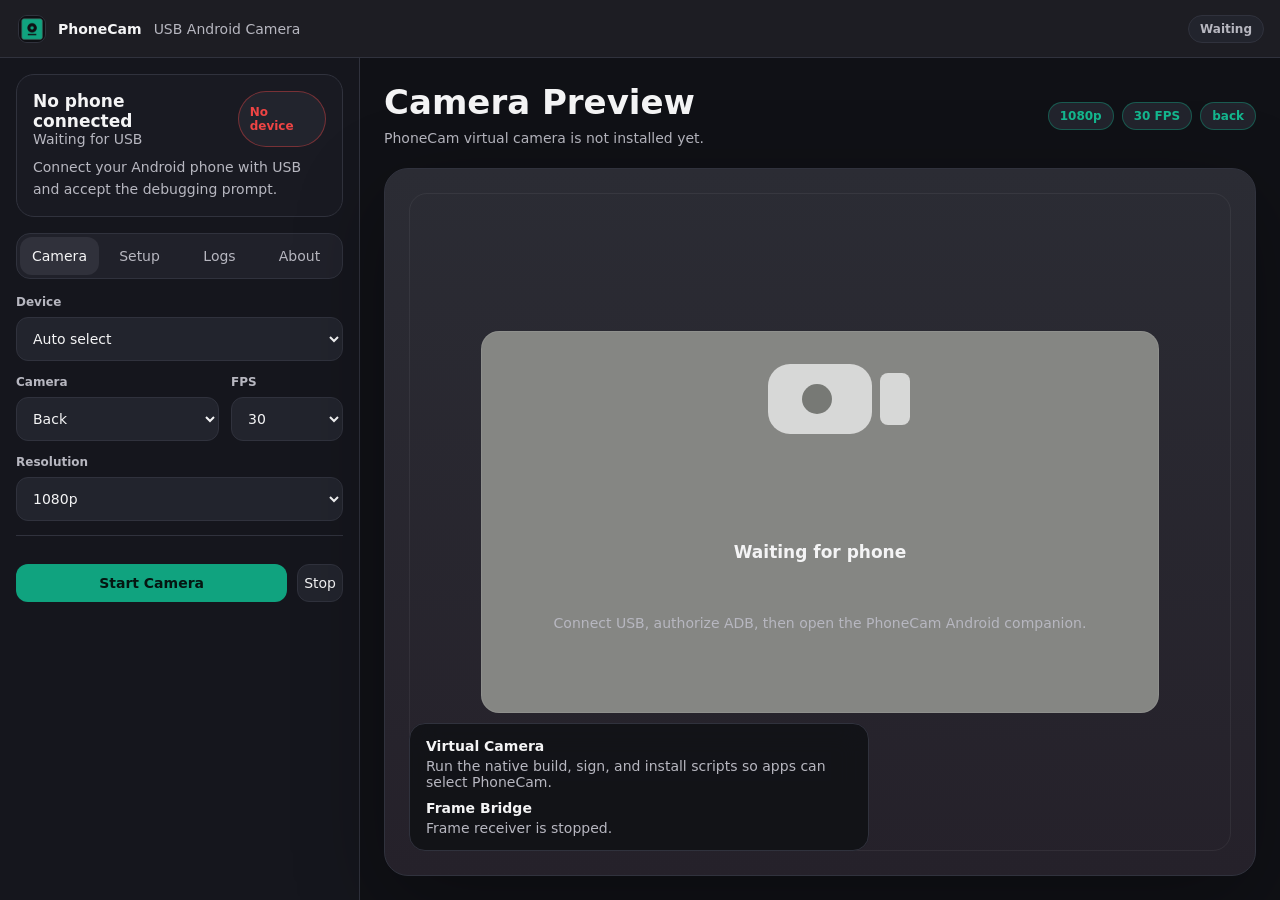
==== phonecam/ui/index.html @ 83233ba9 "Implement native PhoneCam frame bridge pipeline" ====
<!doctype html>
<html lang="en">
  <head>
    <meta charset="utf-8" />
    <meta name="viewport" content="width=device-width, initial-scale=1" />
    <title>PhoneCam</title>
    <link rel="stylesheet" href="./css/base.css" />
    <link rel="stylesheet" href="./css/layout.css" />
    <link rel="stylesheet" href="./css/components.css" />
    <link rel="stylesheet" href="./css/preview.css" />
    <link rel="stylesheet" href="./css/utilities.css" />
  </head>
  <body>
    <div class="studio-shell">
      <header class="titlebar">
        <div class="app-brand">
          <img src="../assets/logo.png" alt="" />
          <strong>PhoneCam</strong>
          <span>USB Android Camera</span>
        </div>
        <div class="toolbar">
          <span id="status-pill" class="status-pill waiting">Waiting</span>
        </div>
      </header>

      <aside class="inspector">
        <div class="source-card" id="source-card"></div>

        <nav class="mode-tabs" aria-label="PhoneCam sections">
          <button class="mode-tab active" type="button" data-panel="camera">Camera</button>
          <button class="mode-tab" type="button" data-panel="setup">Setup</button>
          <button class="mode-tab" type="button" data-panel="logs">Logs</button>
          <button class="mode-tab" type="button" data-panel="about">About</button>
        </nav>

        <section class="side-panel active" data-panel-view="camera">
          <label class="field">
            <span>Device</span>
            <select id="device-select"></select>
          </label>
          <div class="control-grid">
            <label class="field">
              <span>Camera</span>
              <select id="camera-facing">
                <option value="back">Back</option>
                <option value="front">Front</option>
              </select>
            </label>
            <label class="field">
              <span>FPS</span>
              <select id="fps">
                <option>24</option>
                <option>30</option>
                <option>60</option>
              </select>
            </label>
          </div>
          <label class="field">
            <span>Resolution</span>
            <select id="resolution">
              <option value="1280x720">720p</option>
              <option value="1920x1080">1080p</option>
              <option value="2560x1440">2K</option>
              <option value="3840x2160">4K</option>
            </select>
          </label>
          <div class="divider"></div>
          <div class="action-row">
            <button id="start-camera" class="button primary" type="button">Start Camera</button>
            <button id="stop-camera" class="button" type="button">Stop</button>
          </div>
        </section>

        <section class="side-panel" data-panel-view="setup">
          <h2>Connect phone</h2>
          <ol class="setup-list">
            <li>Install the native PhoneCam camera package.</li>
            <li>Enable USB Debugging and connect the phone.</li>
            <li>Accept the Android debugging prompt.</li>
            <li>Open the PhoneCam Android companion.</li>
            <li>Select PhoneCam in the target app camera dropdown.</li>
          </ol>
          <div id="setup-message" class="notice"></div>
        </section>

        <section class="side-panel" data-panel-view="logs">
          <div id="log-panel" class="log-panel" aria-live="polite"></div>
        </section>

        <section class="side-panel" data-panel-view="about">
          <h2>PhoneCam</h2>
          <p>PhoneCam bridges Android camera frames into a registered Windows camera device.</p>
          <p class="muted">Close the PhoneCam control window to keep it running in the system tray. Quit from the tray menu when finished.</p>
        </section>
      </aside>

      <main class="preview-stage" id="preview-stage">
        <div class="stage-header">
          <div>
            <h1>Camera Preview</h1>
            <p id="stage-subtitle">Waiting for an Android phone.</p>
          </div>
          <div class="stage-metrics" id="stage-metrics"></div>
        </div>

        <section class="viewer" id="preview-card" aria-label="PhoneCam preview status"></section>
      </main>
    </div>

    <script src="./js/state.js" defer></script>
    <script src="./js/api.js" defer></script>
    <script src="./js/render.js" defer></script>
    <script src="./js/controls.js" defer></script>
    <script src="./js/app.js" defer></script>
  </body>
</html>
---- phonecam/ui/css/base.css ----
:root {
  --bg: #0f1014;
  --panel: #15161d;
  --surface: #191a22;
  --elevated: #22242d;
  --border: #30323d;
  --text: #f4f4f5;
  --text-soft: #b7b7c0;
  --muted: #767681;
  --accent: #10a37f;
  --accent-hover: #14b88f;
  --warning: #f59e0b;
  --error: #ef4444;
  --success: #22c55e;
  --radius-lg: 24px;
  --radius-md: 16px;
  --shadow: 0 26px 90px rgba(0, 0, 0, 0.3);
  color-scheme: dark;
}

* {
  box-sizing: border-box;
}

html,
body {
  margin: 0;
  width: 100%;
  height: 100%;
  overflow: hidden;
  background: var(--bg);
  color: var(--text);
  font-family: Inter, ui-sans-serif, system-ui, -apple-system, BlinkMacSystemFont, "Segoe UI", sans-serif;
  font-size: 14px;
}

button,
select {
  font: inherit;
}

button {
  color: inherit;
}

h1,
h2,
h3,
p {
  margin: 0;
}

h1 {
  font-size: 34px;
  font-weight: 720;
}

h2 {
  font-size: 17px;
  font-weight: 680;
}

h3 {
  color: var(--muted);
  font-size: 12px;
  font-weight: 680;
  text-transform: uppercase;
}

p {
  color: var(--text-soft);
  line-height: 1.55;
}

strong {
  font-weight: 680;
}
---- phonecam/ui/css/layout.css ----
.studio-shell {
  display: grid;
  grid-template-columns: 360px minmax(0, 1fr);
  grid-template-rows: 58px minmax(0, 1fr);
  width: 100vw;
  height: 100vh;
  min-width: 960px;
  background: var(--bg);
}

.titlebar {
  grid-column: 1 / -1;
  display: flex;
  align-items: center;
  justify-content: space-between;
  padding: 0 16px 0 18px;
  border-bottom: 1px solid var(--border);
  background: #1d1d23;
}

.app-brand,
.toolbar,
.stage-header,
.stage-metrics {
  display: flex;
  align-items: center;
}

.app-brand {
  gap: 12px;
}

.app-brand img {
  width: 28px;
  height: 28px;
  border-radius: 9px;
  border: 1px solid var(--border);
}

.app-brand span {
  color: var(--text-soft);
}

.toolbar {
  gap: 8px;
}

.inspector {
  display: flex;
  flex-direction: column;
  min-height: 0;
  border-right: 1px solid var(--border);
  background: var(--panel);
}

.source-card {
  margin: 16px;
}

.mode-tabs {
  display: grid;
  grid-template-columns: repeat(4, 1fr);
  gap: 1px;
  margin: 0 16px 16px;
  padding: 3px;
  border: 1px solid var(--border);
  border-radius: 14px;
  background: #20212a;
}

.side-panel {
  display: none;
  flex: 1;
  min-height: 0;
  overflow: auto;
  padding: 0 16px 18px;
}

.side-panel.active {
  display: grid;
  align-content: start;
  gap: 14px;
}

.control-grid {
  display: grid;
  grid-template-columns: 1fr 112px;
  gap: 12px;
}

.preview-stage {
  display: grid;
  grid-template-rows: auto minmax(0, 1fr);
  gap: 18px;
  min-width: 0;
  min-height: 0;
  padding: 24px;
  background: #101116;
}

.stage-header {
  justify-content: space-between;
  gap: 20px;
}

.stage-header p {
  margin-top: 6px;
}

.stage-metrics {
  justify-content: flex-end;
  gap: 8px;
  flex-wrap: wrap;
}

@media (max-width: 1050px) {
  .studio-shell {
    grid-template-columns: 322px minmax(0, 1fr);
  }

  h1 {
    font-size: 28px;
  }
}
---- phonecam/ui/css/components.css ----
.tool-button,
.mode-tab,
.button {
  min-height: 38px;
  border: 1px solid var(--border);
  border-radius: 12px;
  background: var(--elevated);
  cursor: pointer;
  transition: background 160ms ease, border-color 160ms ease, transform 160ms ease;
}

.tool-button {
  padding: 0 14px;
}

.tool-button:hover,
.button:hover {
  border-color: rgba(244, 244, 245, 0.22);
  transform: translateY(-1px);
}

.tool-button.primary,
.button.primary {
  border-color: rgba(16, 163, 127, 0.55);
  background: var(--accent);
  color: #051611;
  font-weight: 760;
}

.tool-button.primary:hover,
.button.primary:hover {
  background: var(--accent-hover);
}

.action-row {
  display: grid;
  grid-template-columns: 1fr auto;
  gap: 10px;
  margin-top: 14px;
}

.mode-tab {
  border-color: transparent;
  background: transparent;
  color: var(--text-soft);
}

.mode-tab:hover,
.mode-tab.active {
  background: #30313b;
  color: var(--text);
}

.status-pill,
.badge {
  display: inline-flex;
  align-items: center;
  width: fit-content;
  min-height: 28px;
  padding: 5px 11px;
  border: 1px solid var(--border);
  border-radius: 999px;
  background: var(--elevated);
  color: var(--text-soft);
  font-size: 12px;
  font-weight: 720;
}

.status-pill.running,
.badge.success {
  border-color: rgba(34, 197, 94, 0.42);
  color: var(--success);
}

.status-pill.connected,
.badge.accent {
  border-color: rgba(16, 163, 127, 0.44);
  color: var(--accent-hover);
}

.status-pill.error,
.badge.error {
  border-color: rgba(239, 68, 68, 0.42);
  color: var(--error);
}

.badge.warning {
  border-color: rgba(245, 158, 11, 0.42);
  color: var(--warning);
}

.source-summary,
.notice {
  display: grid;
  gap: 10px;
  padding: 16px;
  border: 1px solid var(--border);
  border-radius: 18px;
  background: var(--surface);
}

.source-top {
  display: flex;
  justify-content: space-between;
  gap: 14px;
}

.source-id {
  overflow: hidden;
  color: var(--text-soft);
  text-overflow: ellipsis;
  white-space: nowrap;
}

.field {
  display: grid;
  gap: 8px;
}

.field span {
  color: var(--text-soft);
  font-size: 12px;
  font-weight: 650;
}

select {
  width: 100%;
  min-height: 44px;
  padding: 0 12px;
  border: 1px solid var(--border);
  border-radius: 12px;
  background: var(--elevated);
  color: var(--text);
  outline: none;
}

.toggle-card {
  display: grid;
  grid-template-columns: auto 1fr;
  gap: 12px;
  align-items: center;
  padding: 13px;
  border: 1px solid var(--border);
  border-radius: 14px;
  background: var(--surface);
  cursor: pointer;
}

.toggle-card input {
  display: none;
}

.toggle {
  position: relative;
  width: 42px;
  height: 24px;
  border-radius: 999px;
  background: #30323d;
}

.toggle::after {
  position: absolute;
  top: 4px;
  left: 4px;
  width: 16px;
  height: 16px;
  border-radius: 50%;
  background: var(--text-soft);
  content: "";
  transition: left 160ms ease, background 160ms ease;
}

.toggle-card input:checked + .toggle {
  background: rgba(16, 163, 127, 0.42);
}

.toggle-card input:checked + .toggle::after {
  left: 22px;
  background: var(--accent-hover);
}

.toggle-card small {
  display: block;
  margin-top: 3px;
  color: var(--muted);
}

.divider {
  height: 1px;
  background: var(--border);
}

.setup-list {
  display: grid;
  gap: 10px;
  margin: 0;
  padding-left: 20px;
  color: var(--text-soft);
}

.log-panel {
  min-height: 0;
  height: calc(100vh - 198px);
  overflow: auto;
  padding: 12px;
  border: 1px solid var(--border);
  border-radius: 14px;
  background: #0b0c10;
  font-family: "Cascadia Mono", Consolas, monospace;
  font-size: 12px;
}

.log-line {
  display: grid;
  grid-template-columns: 58px 62px 1fr;
  gap: 8px;
  padding: 3px 0;
  color: var(--text-soft);
}
---- phonecam/ui/css/preview.css ----
.viewer {
  position: relative;
  display: grid;
  place-items: center;
  min-height: 0;
  overflow: hidden;
  border: 1px solid var(--border);
  border-radius: var(--radius-lg);
  background: linear-gradient(180deg, #2b2c34 0%, #25212a 100%);
  box-shadow: var(--shadow);
}

.viewer::before {
  position: absolute;
  inset: 24px;
  border: 1px solid rgba(244, 244, 245, 0.06);
  border-radius: 18px;
  content: "";
  pointer-events: none;
}

.viewer-card {
  display: grid;
  justify-items: center;
  gap: 18px;
  width: min(820px, 78%);
  aspect-ratio: 16 / 9;
  padding: 32px;
  border: 1px solid rgba(244, 244, 245, 0.08);
  border-radius: 18px;
  background: #858683;
}

.viewer-card.running {
  background: #15161c;
}

.live-preview {
  width: 100%;
  height: 100%;
  border-radius: 14px;
  object-fit: contain;
  background: #000;
}

.camera-glyph {
  position: relative;
  width: 104px;
  height: 70px;
  border-radius: 22px;
  background: rgba(244, 244, 245, 0.74);
}

.camera-glyph::before {
  position: absolute;
  left: 34px;
  top: 20px;
  width: 30px;
  height: 30px;
  border-radius: 50%;
  background: #777975;
  content: "";
}

.camera-glyph::after {
  position: absolute;
  right: -38px;
  top: 9px;
  width: 30px;
  height: 52px;
  border-radius: 8px;
  background: rgba(244, 244, 245, 0.74);
  content: "";
}

.viewer-text {
  display: grid;
  justify-items: center;
  gap: 6px;
  text-align: center;
}

.viewer-actions {
  display: flex;
  gap: 10px;
}

.stage-toast {
  position: absolute;
  left: 24px;
  bottom: 24px;
  max-width: 460px;
  padding: 14px 16px;
  border: 1px solid var(--border);
  border-radius: 16px;
  background: rgba(15, 16, 20, 0.82);
  color: var(--text-soft);
  backdrop-filter: blur(14px);
}

.stage-toast strong {
  display: block;
  margin-bottom: 4px;
  color: var(--text);
}

.stage-toast .toast-line {
  margin-top: 10px;
}

.inline-copy {
  float: right;
  margin-left: 12px;
  border: 1px solid rgba(16, 163, 127, 0.44);
  border-radius: 999px;
  background: rgba(16, 163, 127, 0.12);
  color: var(--accent-hover);
  cursor: pointer;
}
---- phonecam/ui/css/utilities.css ----
.hidden {
  display: none !important;
}

.muted {
  color: var(--muted);
}

.success {
  color: var(--success);
}

.warning {
  color: var(--warning);
}

.error {
  color: var(--error);
}
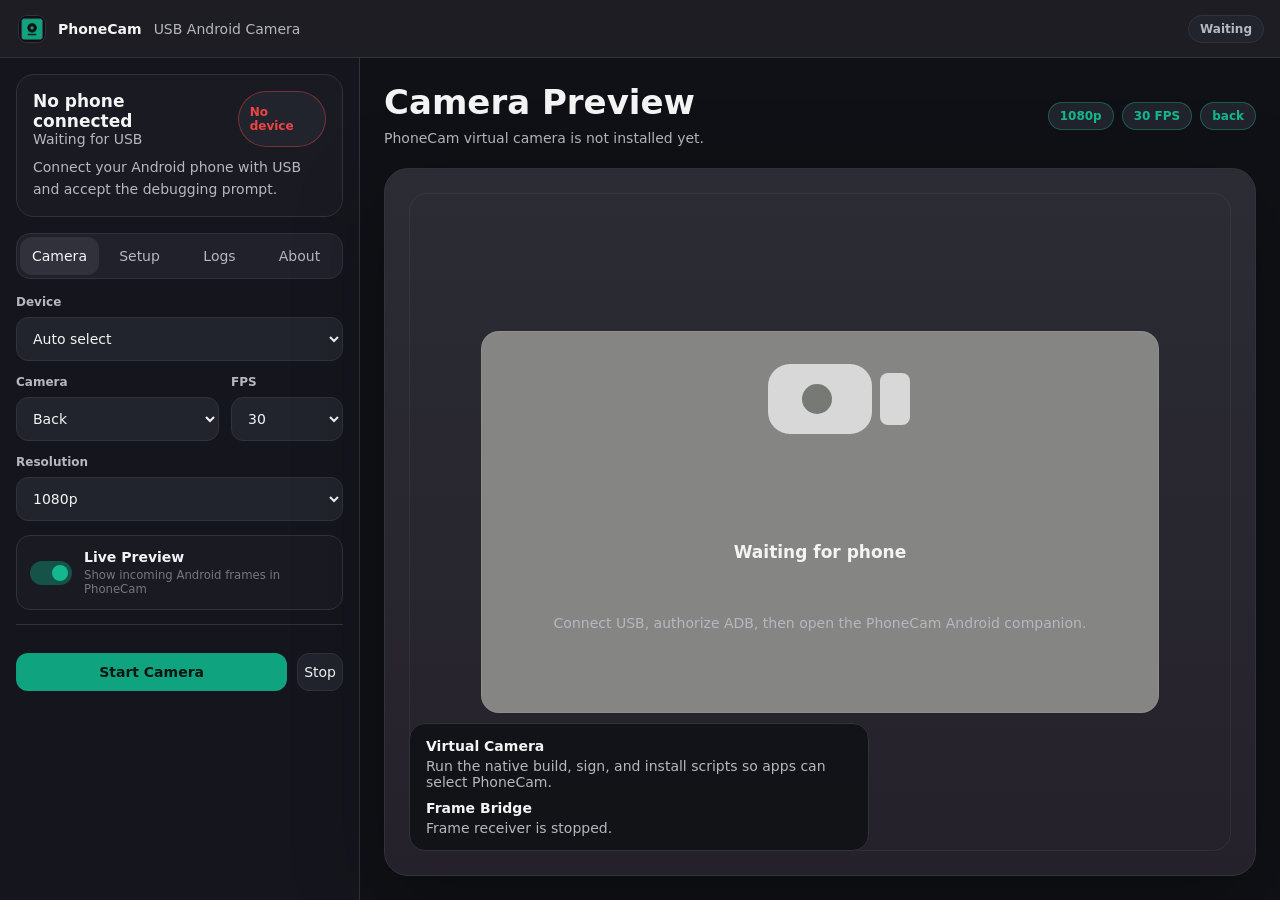
==== commit e17bbe65: "Add live preview toggle and polish Android companion" ====
--- a/phonecam/ui/index.html
+++ b/phonecam/ui/index.html
@@ -64,6 +64,11 @@
               <option value="3840x2160">4K</option>
             </select>
           </label>
+          <label class="toggle-card">
+            <input id="show-preview" type="checkbox" />
+            <span class="toggle"></span>
+            <span><strong>Live Preview</strong><small>Show incoming Android frames in PhoneCam</small></span>
+          </label>
           <div class="divider"></div>
           <div class="action-row">
             <button id="start-camera" class="button primary" type="button">Start Camera</button>
@@ -77,7 +82,7 @@
             <li>Install the native PhoneCam camera package.</li>
             <li>Enable USB Debugging and connect the phone.</li>
             <li>Accept the Android debugging prompt.</li>
-            <li>Open the PhoneCam Android companion.</li>
+            <li>PhoneCam installs and starts the Android bridge automatically.</li>
             <li>Select PhoneCam in the target app camera dropdown.</li>
           </ol>
           <div id="setup-message" class="notice"></div>
--- a/phonecam/ui/css/preview.css
+++ b/phonecam/ui/css/preview.css
@@ -41,6 +41,11 @@
   border-radius: 14px;
   object-fit: contain;
   background: #000;
+}
+
+.viewer-card:has(.live-preview) {
+  padding: 0;
+  background: #050609;
 }
 
 .camera-glyph {
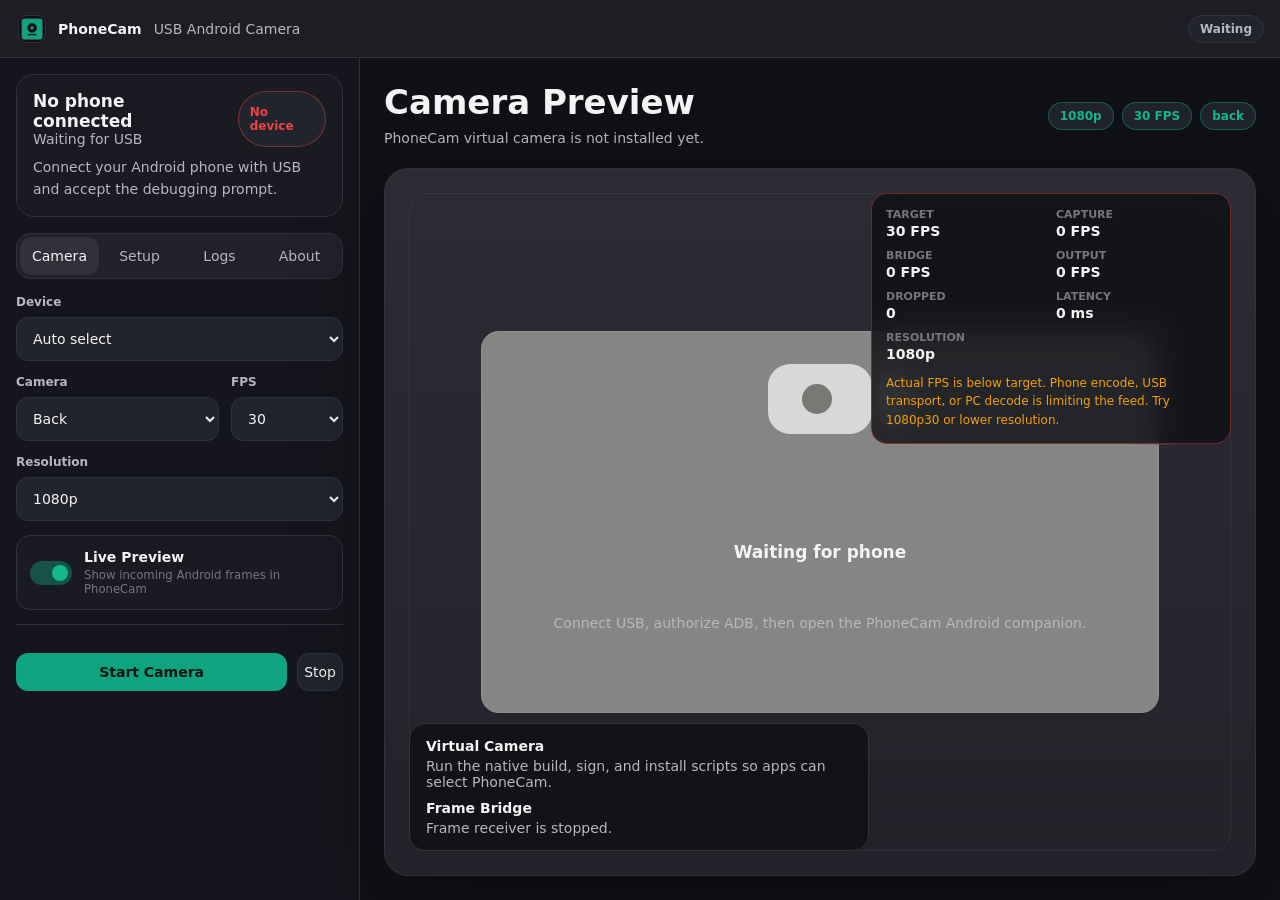
==== commit 2a6b45ad: "Improve high FPS latency and telemetry" ====
--- a/phonecam/ui/index.html
+++ b/phonecam/ui/index.html
@@ -52,6 +52,7 @@
                 <option>24</option>
                 <option>30</option>
                 <option>60</option>
+                <option>120</option>
               </select>
             </label>
           </div>
--- a/phonecam/ui/css/preview.css
+++ b/phonecam/ui/css/preview.css
@@ -103,6 +103,57 @@
   backdrop-filter: blur(14px);
 }
 
+.performance-card {
+  position: absolute;
+  top: 24px;
+  right: 24px;
+  display: grid;
+  grid-template-columns: repeat(2, minmax(92px, 1fr));
+  gap: 10px;
+  max-width: 360px;
+  padding: 14px;
+  border: 1px solid var(--border);
+  border-radius: 16px;
+  background: rgba(15, 16, 20, 0.82);
+  color: var(--text-soft);
+  backdrop-filter: blur(14px);
+}
+
+.performance-card.good {
+  border-color: rgba(34, 197, 94, 0.34);
+}
+
+.performance-card.warn {
+  border-color: rgba(245, 158, 11, 0.42);
+}
+
+.performance-card.bad {
+  border-color: rgba(239, 68, 68, 0.42);
+}
+
+.performance-card div {
+  display: grid;
+  gap: 2px;
+}
+
+.performance-card strong {
+  color: var(--muted);
+  font-size: 11px;
+  text-transform: uppercase;
+}
+
+.performance-card span {
+  color: var(--text);
+  font-weight: 720;
+}
+
+.performance-card p {
+  grid-column: 1 / -1;
+  margin: 2px 0 0;
+  color: var(--warning);
+  font-size: 12px;
+}
+
 .stage-toast strong {
   display: block;
   margin-bottom: 4px;
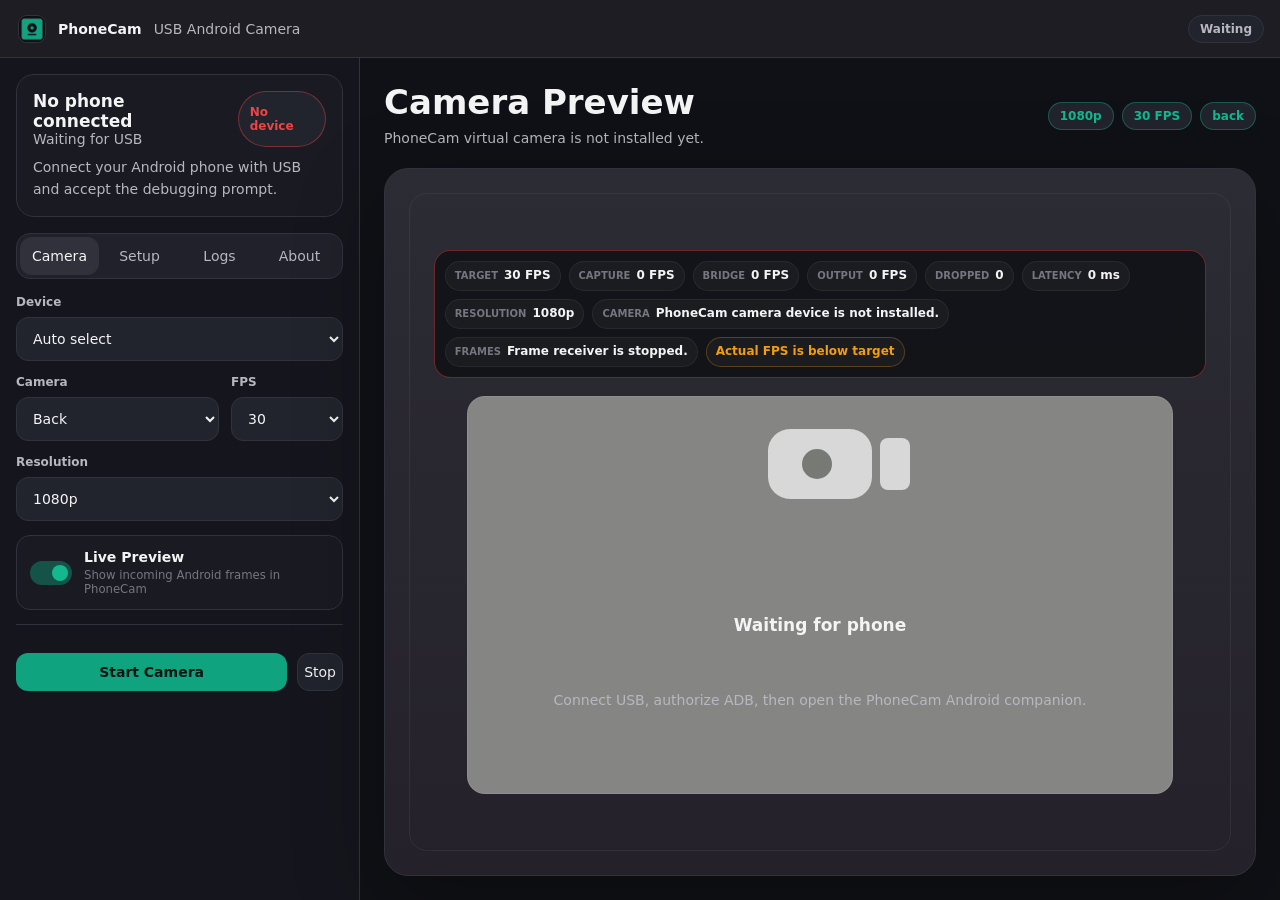
==== commit 374514f4: "Prepare publisher-grade open source release" ====
--- a/phonecam/ui/index.html
+++ b/phonecam/ui/index.html
@@ -78,15 +78,20 @@
         </section>
 
         <section class="side-panel" data-panel-view="setup">
-          <h2>Connect phone</h2>
+          <h2>First run setup</h2>
           <ol class="setup-list">
-            <li>Install the native PhoneCam camera package.</li>
-            <li>Enable USB Debugging and connect the phone.</li>
-            <li>Accept the Android debugging prompt.</li>
-            <li>PhoneCam installs and starts the Android bridge automatically.</li>
-            <li>Select PhoneCam in the target app camera dropdown.</li>
+            <li>Install or repair the PhoneCam camera device.</li>
+            <li>Enable Developer Options and USB Debugging on Android.</li>
+            <li>Connect the phone with USB and accept the debugging prompt.</li>
+            <li>Allow camera permission in the PhoneCam Android companion.</li>
+            <li>Confirm the preview is live, then select PhoneCam in OBS or your video app.</li>
           </ol>
           <div id="setup-message" class="notice"></div>
+          <button id="repair-camera" class="button" type="button">Repair PhoneCam Camera</button>
+          <div class="notice">
+            PhoneCam is local USB only by default. It does not use cloud services,
+            save recordings, or collect telemetry.
+          </div>
         </section>
 
         <section class="side-panel" data-panel-view="logs">
@@ -97,6 +102,7 @@
           <h2>PhoneCam</h2>
           <p>PhoneCam bridges Android camera frames into a registered Windows camera device.</p>
           <p class="muted">Close the PhoneCam control window to keep it running in the system tray. Quit from the tray menu when finished.</p>
+          <p class="muted">Open source under GPLv3. No watermark, no account, no subscription.</p>
         </section>
       </aside>
 
--- a/phonecam/ui/css/preview.css
+++ b/phonecam/ui/css/preview.css
@@ -1,8 +1,12 @@
 .viewer {
   position: relative;
-  display: grid;
-  place-items: center;
+  display: flex;
+  flex-direction: column;
+  align-items: center;
+  justify-content: center;
+  gap: 18px;
   min-height: 0;
+  padding: 24px;
   overflow: hidden;
   border: 1px solid var(--border);
   border-radius: var(--radius-lg);
@@ -23,7 +27,7 @@
   display: grid;
   justify-items: center;
   gap: 18px;
-  width: min(820px, 78%);
+  width: min(820px, 86%);
   aspect-ratio: 16 / 9;
   padding: 32px;
   border: 1px solid rgba(244, 244, 245, 0.08);
@@ -90,12 +94,14 @@
   gap: 10px;
 }
 
-.stage-toast {
-  position: absolute;
-  left: 24px;
-  bottom: 24px;
-  max-width: 460px;
-  padding: 14px 16px;
+.telemetry-bar {
+  z-index: 1;
+  display: flex;
+  flex-wrap: wrap;
+  align-items: center;
+  gap: 8px;
+  width: min(980px, 94%);
+  padding: 10px;
   border: 1px solid var(--border);
   border-radius: 16px;
   background: rgba(15, 16, 20, 0.82);
@@ -103,65 +109,41 @@
   backdrop-filter: blur(14px);
 }
 
-.performance-card {
-  position: absolute;
-  top: 24px;
-  right: 24px;
-  display: grid;
-  grid-template-columns: repeat(2, minmax(92px, 1fr));
-  gap: 10px;
-  max-width: 360px;
-  padding: 14px;
-  border: 1px solid var(--border);
-  border-radius: 16px;
-  background: rgba(15, 16, 20, 0.82);
-  color: var(--text-soft);
-  backdrop-filter: blur(14px);
-}
-
-.performance-card.good {
+.telemetry-bar.good {
   border-color: rgba(34, 197, 94, 0.34);
 }
 
-.performance-card.warn {
+.telemetry-bar.warn {
   border-color: rgba(245, 158, 11, 0.42);
 }
 
-.performance-card.bad {
+.telemetry-bar.bad {
   border-color: rgba(239, 68, 68, 0.42);
 }
 
-.performance-card div {
-  display: grid;
-  gap: 2px;
+.telemetry-bar span {
+  display: inline-flex;
+  align-items: baseline;
+  gap: 6px;
+  min-height: 30px;
+  padding: 6px 9px;
+  border: 1px solid rgba(244, 244, 245, 0.06);
+  border-radius: 999px;
+  background: rgba(244, 244, 245, 0.035);
+  color: var(--text);
+  font-size: 12px;
+  font-weight: 720;
 }
 
-.performance-card strong {
+.telemetry-bar strong {
   color: var(--muted);
-  font-size: 11px;
+  font-size: 10px;
   text-transform: uppercase;
 }
 
-.performance-card span {
-  color: var(--text);
-  font-weight: 720;
-}
-
-.performance-card p {
-  grid-column: 1 / -1;
-  margin: 2px 0 0;
+.telemetry-bar .telemetry-warning {
+  border-color: rgba(245, 158, 11, 0.28);
   color: var(--warning);
-  font-size: 12px;
-}
-
-.stage-toast strong {
-  display: block;
-  margin-bottom: 4px;
-  color: var(--text);
-}
-
-.stage-toast .toast-line {
-  margin-top: 10px;
 }
 
 .inline-copy {
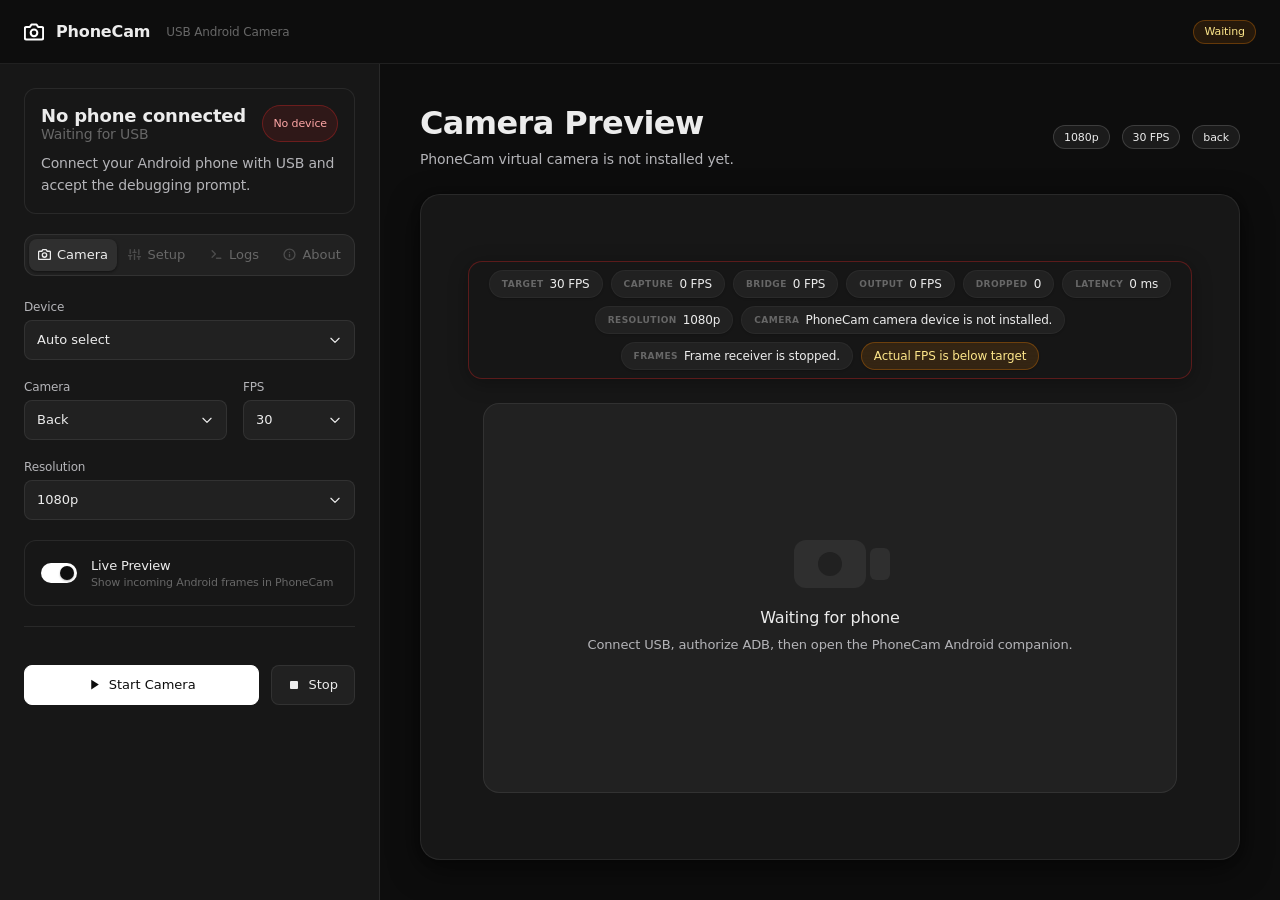
==== commit c7aba69b: "feat: redesign companion and desktop apps in premium dark mode, and enable instant parameter sync" ====
--- a/phonecam/ui/index.html
+++ b/phonecam/ui/index.html
@@ -14,7 +14,10 @@
     <div class="studio-shell">
       <header class="titlebar">
         <div class="app-brand">
-          <img src="../assets/logo.png" alt="" />
+          <svg class="app-logo-svg" width="20" height="20" viewBox="0 0 24 24" fill="none" stroke="currentColor" stroke-width="2.5" stroke-linecap="round" stroke-linejoin="round" style="color: #ffffff; vertical-align: middle;">
+            <path d="M23 19a2 2 0 0 1-2 2H3a2 2 0 0 1-2-2V8a2 2 0 0 1 2-2h4l2-3h6l2 3h4a2 2 0 0 1 2 2z"></path>
+            <circle cx="12" cy="13" r="4"></circle>
+          </svg>
           <strong>PhoneCam</strong>
           <span>USB Android Camera</span>
         </div>
@@ -27,10 +30,22 @@
         <div class="source-card" id="source-card"></div>
 
         <nav class="mode-tabs" aria-label="PhoneCam sections">
-          <button class="mode-tab active" type="button" data-panel="camera">Camera</button>
-          <button class="mode-tab" type="button" data-panel="setup">Setup</button>
-          <button class="mode-tab" type="button" data-panel="logs">Logs</button>
-          <button class="mode-tab" type="button" data-panel="about">About</button>
+          <button class="mode-tab active" type="button" data-panel="camera">
+            <svg width="13" height="13" viewBox="0 0 24 24" fill="none" stroke="currentColor" stroke-width="2.5" stroke-linecap="round" stroke-linejoin="round"><path d="M23 19a2 2 0 0 1-2 2H3a2 2 0 0 1-2-2V8a2 2 0 0 1 2-2h4l2-3h6l2 3h4a2 2 0 0 1 2 2z"></path><circle cx="12" cy="13" r="4"></circle></svg>
+            <span>Camera</span>
+          </button>
+          <button class="mode-tab" type="button" data-panel="setup">
+            <svg width="13" height="13" viewBox="0 0 24 24" fill="none" stroke="currentColor" stroke-width="2.5" stroke-linecap="round" stroke-linejoin="round"><line x1="4" y1="21" x2="4" y2="14"></line><line x1="4" y1="10" x2="4" y2="3"></line><line x1="12" y1="21" x2="12" y2="12"></line><line x1="12" y1="8" x2="12" y2="3"></line><line x1="20" y1="21" x2="20" y2="16"></line><line x1="20" y1="12" x2="20" y2="3"></line><line x1="1" y1="14" x2="7" y2="14"></line><line x1="9" y1="8" x2="15" y2="8"></line><line x1="17" y1="16" x2="23" y2="16"></line></svg>
+            <span>Setup</span>
+          </button>
+          <button class="mode-tab" type="button" data-panel="logs">
+            <svg width="13" height="13" viewBox="0 0 24 24" fill="none" stroke="currentColor" stroke-width="2.5" stroke-linecap="round" stroke-linejoin="round"><polyline points="4 17 10 11 4 5"></polyline><line x1="12" y1="19" x2="20" y2="19"></line></svg>
+            <span>Logs</span>
+          </button>
+          <button class="mode-tab" type="button" data-panel="about">
+            <svg width="13" height="13" viewBox="0 0 24 24" fill="none" stroke="currentColor" stroke-width="2.5" stroke-linecap="round" stroke-linejoin="round"><circle cx="12" cy="12" r="10"></circle><line x1="12" y1="16" x2="12" y2="12"></line><line x1="12" y1="8" x2="12.01" y2="8"></line></svg>
+            <span>About</span>
+          </button>
         </nav>
 
         <section class="side-panel active" data-panel-view="camera">
@@ -72,8 +87,14 @@
           </label>
           <div class="divider"></div>
           <div class="action-row">
-            <button id="start-camera" class="button primary" type="button">Start Camera</button>
-            <button id="stop-camera" class="button" type="button">Stop</button>
+            <button id="start-camera" class="button primary" type="button">
+              <svg width="13" height="13" viewBox="0 0 24 24" fill="currentColor" stroke="none"><polygon points="6 3 20 12 6 21 6 3"></polygon></svg>
+              <span>Start Camera</span>
+            </button>
+            <button id="stop-camera" class="button" type="button">
+              <svg width="12" height="12" viewBox="0 0 24 24" fill="currentColor" stroke="none"><rect x="4" y="4" width="16" height="16" rx="2" ry="2"></rect></svg>
+              <span>Stop</span>
+            </button>
           </div>
         </section>
 
@@ -87,7 +108,9 @@
             <li>Confirm the preview is live, then select PhoneCam in OBS or your video app.</li>
           </ol>
           <div id="setup-message" class="notice"></div>
+          <button id="register-camera" class="button primary" type="button">Register PhoneCam Camera</button>
           <button id="repair-camera" class="button" type="button">Repair PhoneCam Camera</button>
+          <button id="unregister-camera" class="button" type="button">Unregister PhoneCam Camera</button>
           <div class="notice">
             PhoneCam is local USB only by default. It does not use cloud services,
             save recordings, or collect telemetry.
@@ -101,6 +124,7 @@
         <section class="side-panel" data-panel-view="about">
           <h2>PhoneCam</h2>
           <p>PhoneCam bridges Android camera frames into a registered Windows camera device.</p>
+          <p id="app-version" class="muted">Version 0.1.0-dev</p>
           <p class="muted">Close the PhoneCam control window to keep it running in the system tray. Quit from the tray menu when finished.</p>
           <p class="muted">Open source under GPLv3. No watermark, no account, no subscription.</p>
         </section>
--- a/phonecam/ui/css/base.css
+++ b/phonecam/ui/css/base.css
@@ -1,25 +1,27 @@
 :root {
-  --bg: #0f1014;
-  --panel: #15161d;
-  --surface: #191a22;
-  --elevated: #22242d;
-  --border: #30323d;
-  --text: #f4f4f5;
-  --text-soft: #b7b7c0;
-  --muted: #767681;
-  --accent: #10a37f;
-  --accent-hover: #14b88f;
-  --warning: #f59e0b;
-  --error: #ef4444;
-  --success: #22c55e;
-  --radius-lg: 24px;
-  --radius-md: 16px;
-  --shadow: 0 26px 90px rgba(0, 0, 0, 0.3);
+  --bg: #0d0d0d;
+  --panel: #171717;
+  --surface: #212121;
+  --elevated: #2f2f2f;
+  --border: rgba(255, 255, 255, 0.08);
+  --text: #ececec;
+  --text-soft: #b4b4b8;
+  --muted: #676767;
+  --accent: #ffffff;          /* OpenAI signature dark style: solid pure white action elements */
+  --accent-hover: #e4e4e7;
+  --warning: #d97706;
+  --error: #dc2626;
+  --success: #10a37f;
+  --radius-lg: 20px;
+  --radius-md: 12px;
+  --shadow: 0 10px 30px rgba(0, 0, 0, 0.5), 0 1px 8px rgba(0, 0, 0, 0.25);
   color-scheme: dark;
 }
 
 * {
   box-sizing: border-box;
+  -webkit-font-smoothing: antialiased;
+  -moz-osx-font-smoothing: grayscale;
 }
 
 html,
@@ -30,8 +32,9 @@
   overflow: hidden;
   background: var(--bg);
   color: var(--text);
-  font-family: Inter, ui-sans-serif, system-ui, -apple-system, BlinkMacSystemFont, "Segoe UI", sans-serif;
+  font-family: ui-sans-serif, system-ui, -apple-system, BlinkMacSystemFont, "Segoe UI", Roboto, "Helvetica Neue", Arial, sans-serif;
   font-size: 14px;
+  letter-spacing: -0.01em;
 }
 
 button,
@@ -51,27 +54,32 @@
 }
 
 h1 {
-  font-size: 34px;
-  font-weight: 720;
+  font-size: 32px;
+  font-weight: 600;
+  letter-spacing: -0.02em;
+  color: var(--text);
 }
 
 h2 {
-  font-size: 17px;
-  font-weight: 680;
+  font-size: 18px;
+  font-weight: 600;
+  letter-spacing: -0.01em;
+  color: var(--text);
 }
 
 h3 {
   color: var(--muted);
-  font-size: 12px;
-  font-weight: 680;
+  font-size: 11px;
+  font-weight: 600;
+  letter-spacing: 0.05em;
   text-transform: uppercase;
 }
 
 p {
   color: var(--text-soft);
-  line-height: 1.55;
+  line-height: 1.6;
 }
 
 strong {
-  font-weight: 680;
+  font-weight: 600;
 }
--- a/phonecam/ui/css/layout.css
+++ b/phonecam/ui/css/layout.css
@@ -1,7 +1,7 @@
 .studio-shell {
   display: grid;
-  grid-template-columns: 360px minmax(0, 1fr);
-  grid-template-rows: 58px minmax(0, 1fr);
+  grid-template-columns: 380px minmax(0, 1fr);
+  grid-template-rows: 64px minmax(0, 1fr);
   width: 100vw;
   height: 100vh;
   min-width: 960px;
@@ -13,9 +13,9 @@
   display: flex;
   align-items: center;
   justify-content: space-between;
-  padding: 0 16px 0 18px;
+  padding: 0 24px;
   border-bottom: 1px solid var(--border);
-  background: #1d1d23;
+  background: var(--bg);
 }
 
 .app-brand,
@@ -33,12 +33,23 @@
 .app-brand img {
   width: 28px;
   height: 28px;
-  border-radius: 9px;
+  border-radius: 6px;
   border: 1px solid var(--border);
+  filter: invert(1) grayscale(100%); /* Invert brand logo on dark mode */
+}
+
+.app-brand strong {
+  font-size: 16px;
+  font-weight: 600;
+  letter-spacing: -0.01em;
+  color: var(--text);
 }
 
 .app-brand span {
-  color: var(--text-soft);
+  color: var(--muted);
+  font-size: 12px;
+  font-weight: 400;
+  margin-left: 4px;
 }
 
 .toolbar {
@@ -51,21 +62,22 @@
   min-height: 0;
   border-right: 1px solid var(--border);
   background: var(--panel);
+  padding: 12px 0;
 }
 
 .source-card {
-  margin: 16px;
+  margin: 12px 24px 20px;
 }
 
 .mode-tabs {
   display: grid;
   grid-template-columns: repeat(4, 1fr);
-  gap: 1px;
-  margin: 0 16px 16px;
-  padding: 3px;
+  gap: 2px;
+  margin: 0 24px 24px;
+  padding: 4px;
   border: 1px solid var(--border);
-  border-radius: 14px;
-  background: #20212a;
+  border-radius: 12px;
+  background: #212121; /* Charcoal gray container */
 }
 
 .side-panel {
@@ -73,29 +85,29 @@
   flex: 1;
   min-height: 0;
   overflow: auto;
-  padding: 0 16px 18px;
+  padding: 0 24px 24px;
 }
 
 .side-panel.active {
   display: grid;
   align-content: start;
-  gap: 14px;
+  gap: 20px;
 }
 
 .control-grid {
   display: grid;
   grid-template-columns: 1fr 112px;
-  gap: 12px;
+  gap: 16px;
 }
 
 .preview-stage {
   display: grid;
   grid-template-rows: auto minmax(0, 1fr);
-  gap: 18px;
+  gap: 24px;
   min-width: 0;
   min-height: 0;
-  padding: 24px;
-  background: #101116;
+  padding: 40px;
+  background: #0d0d0d; /* Luxurious dark mode screen */
 }
 
 .stage-header {
@@ -105,17 +117,23 @@
 
 .stage-header p {
   margin-top: 6px;
+  font-size: 14px;
+  color: var(--text-soft);
 }
 
 .stage-metrics {
   justify-content: flex-end;
-  gap: 8px;
+  gap: 12px;
   flex-wrap: wrap;
 }
 
 @media (max-width: 1050px) {
   .studio-shell {
-    grid-template-columns: 322px minmax(0, 1fr);
+    grid-template-columns: 340px minmax(0, 1fr);
+  }
+
+  .preview-stage {
+    padding: 24px;
   }
 
   h1 {
--- a/phonecam/ui/css/components.css
+++ b/phonecam/ui/css/components.css
@@ -1,12 +1,20 @@
 .tool-button,
 .mode-tab,
 .button {
-  min-height: 38px;
-  border: 1px solid var(--border);
-  border-radius: 12px;
-  background: var(--elevated);
+  min-height: 40px;
+  padding: 0 16px;
+  border: 1px solid var(--border);
+  border-radius: 8px;
+  background: var(--surface);
+  color: var(--text);
+  font-size: 13px;
+  font-weight: 500;
   cursor: pointer;
-  transition: background 160ms ease, border-color 160ms ease, transform 160ms ease;
+  display: inline-flex;
+  align-items: center;
+  justify-content: center;
+  gap: 8px;
+  transition: all 120ms cubic-bezier(0.4, 0, 0.2, 1);
 }
 
 .tool-button {
@@ -15,40 +23,65 @@
 
 .tool-button:hover,
 .button:hover {
-  border-color: rgba(244, 244, 245, 0.22);
-  transform: translateY(-1px);
+  background: var(--elevated);
+  border-color: rgba(255, 255, 255, 0.15);
 }
 
 .tool-button.primary,
 .button.primary {
-  border-color: rgba(16, 163, 127, 0.55);
-  background: var(--accent);
-  color: #051611;
-  font-weight: 760;
+  border-color: var(--accent);
+  background: var(--accent); /* Solid white */
+  color: #0d0d0d;            /* Matte black text */
+  font-weight: 500;
 }
 
 .tool-button.primary:hover,
 .button.primary:hover {
   background: var(--accent-hover);
+  border-color: var(--accent-hover);
 }
 
 .action-row {
   display: grid;
   grid-template-columns: 1fr auto;
-  gap: 10px;
-  margin-top: 14px;
+  gap: 12px;
+  margin-top: 18px;
 }
 
 .mode-tab {
   border-color: transparent;
   background: transparent;
-  color: var(--text-soft);
-}
-
-.mode-tab:hover,
+  color: var(--muted);
+  font-size: 13px;
+  font-weight: 500;
+  min-height: 32px;
+  border-radius: 8px;
+  padding: 0 8px;
+  gap: 6px;
+}
+
+.mode-tab svg {
+  opacity: 0.6;
+  transition: opacity 120ms ease, transform 120ms ease;
+}
+
+.mode-tab:hover svg {
+  opacity: 0.9;
+}
+
+.mode-tab.active svg {
+  opacity: 1;
+}
+
+.mode-tab:hover {
+  background: rgba(255, 255, 255, 0.03);
+  color: var(--text);
+}
+
 .mode-tab.active {
-  background: #30313b;
-  color: var(--text);
+  background: var(--elevated);
+  color: var(--text);
+  box-shadow: 0 1px 3px rgba(0, 0, 0, 0.3), 0 1px 2px rgba(0, 0, 0, 0.2);
 }
 
 .status-pill,
@@ -56,37 +89,48 @@
   display: inline-flex;
   align-items: center;
   width: fit-content;
-  min-height: 28px;
-  padding: 5px 11px;
+  min-height: 24px;
+  padding: 4px 10px;
   border: 1px solid var(--border);
   border-radius: 999px;
-  background: var(--elevated);
-  color: var(--text-soft);
-  font-size: 12px;
-  font-weight: 720;
+  background: var(--surface);
+  color: var(--text-soft);
+  font-size: 11px;
+  font-weight: 500;
+  letter-spacing: -0.01em;
+}
+
+.status-pill.waiting {
+  background: rgba(217, 119, 6, 0.12);
+  color: #fde68a;
+  border-color: rgba(217, 119, 6, 0.35);
 }
 
 .status-pill.running,
 .badge.success {
-  border-color: rgba(34, 197, 94, 0.42);
-  color: var(--success);
+  background: rgba(16, 163, 127, 0.12);
+  color: #a7f3d0;
+  border-color: rgba(16, 163, 127, 0.35);
 }
 
 .status-pill.connected,
 .badge.accent {
-  border-color: rgba(16, 163, 127, 0.44);
-  color: var(--accent-hover);
+  background: rgba(255, 255, 255, 0.06);
+  color: var(--text);
+  border-color: rgba(255, 255, 255, 0.15);
 }
 
 .status-pill.error,
 .badge.error {
-  border-color: rgba(239, 68, 68, 0.42);
-  color: var(--error);
+  background: rgba(220, 38, 38, 0.12);
+  color: #fca5a5;
+  border-color: rgba(220, 38, 38, 0.35);
 }
 
 .badge.warning {
-  border-color: rgba(245, 158, 11, 0.42);
-  color: var(--warning);
+  background: rgba(217, 119, 6, 0.12);
+  color: #fde68a;
+  border-color: rgba(217, 119, 6, 0.35);
 }
 
 .source-summary,
@@ -95,8 +139,17 @@
   gap: 10px;
   padding: 16px;
   border: 1px solid var(--border);
-  border-radius: 18px;
+  border-radius: 12px;
+  background: var(--panel);
+}
+
+.notice {
+  font-size: 12px;
+  color: var(--text-soft);
+  line-height: 1.5;
+  border-left: 2px solid var(--text);
   background: var(--surface);
+  padding: 14px 18px;
 }
 
 .source-top {
@@ -107,43 +160,60 @@
 
 .source-id {
   overflow: hidden;
-  color: var(--text-soft);
+  color: var(--muted);
   text-overflow: ellipsis;
   white-space: nowrap;
 }
 
 .field {
   display: grid;
-  gap: 8px;
+  gap: 6px;
 }
 
 .field span {
   color: var(--text-soft);
   font-size: 12px;
-  font-weight: 650;
+  font-weight: 500;
 }
 
 select {
   width: 100%;
-  min-height: 44px;
+  min-height: 40px;
   padding: 0 12px;
   border: 1px solid var(--border);
+  border-radius: 8px;
+  background: var(--surface);
+  color: var(--text);
+  outline: none;
+  font-size: 13px;
+  transition: border-color 120ms ease;
+  appearance: none;
+  background-image: url("data:image/svg+xml,%3Csvg xmlns='http://www.w3.org/2000/svg' fill='none' viewBox='0 0 24 24' stroke='%23ececec'%3E%3Cpath stroke-linecap='round' stroke-linejoin='round' stroke-width='2' d='M19 9l-7 7-7-7'/%3E%3C/svg%3E");
+  background-repeat: no-repeat;
+  background-position: right 12px center;
+  background-size: 14px;
+  padding-right: 36px;
+}
+
+select:focus {
+  border-color: var(--text);
+}
+
+.toggle-card {
+  display: grid;
+  grid-template-columns: auto 1fr;
+  gap: 14px;
+  align-items: center;
+  padding: 16px;
+  border: 1px solid var(--border);
   border-radius: 12px;
-  background: var(--elevated);
-  color: var(--text);
-  outline: none;
-}
-
-.toggle-card {
-  display: grid;
-  grid-template-columns: auto 1fr;
-  gap: 12px;
-  align-items: center;
-  padding: 13px;
-  border: 1px solid var(--border);
-  border-radius: 14px;
-  background: var(--surface);
+  background: var(--panel);
   cursor: pointer;
+  transition: border-color 120ms ease;
+}
+
+.toggle-card:hover {
+  border-color: rgba(255, 255, 255, 0.15);
 }
 
 .toggle-card input {
@@ -152,37 +222,46 @@
 
 .toggle {
   position: relative;
-  width: 42px;
-  height: 24px;
+  width: 36px;
+  height: 20px;
   border-radius: 999px;
-  background: #30323d;
+  background: var(--elevated);
+  transition: background 120ms ease;
 }
 
 .toggle::after {
   position: absolute;
-  top: 4px;
-  left: 4px;
-  width: 16px;
-  height: 16px;
+  top: 3px;
+  left: 3px;
+  width: 14px;
+  height: 14px;
   border-radius: 50%;
-  background: var(--text-soft);
+  background: #ffffff;
   content: "";
-  transition: left 160ms ease, background 160ms ease;
+  box-shadow: 0 1px 2px rgba(0, 0, 0, 0.3);
+  transition: left 120ms cubic-bezier(0.4, 0, 0.2, 1);
 }
 
 .toggle-card input:checked + .toggle {
-  background: rgba(16, 163, 127, 0.42);
+  background: #ffffff; /* White background toggle */
 }
 
 .toggle-card input:checked + .toggle::after {
-  left: 22px;
-  background: var(--accent-hover);
+  left: 19px;
+  background: #0d0d0d; /* Black knob when active */
+}
+
+.toggle-card strong {
+  font-size: 13px;
+  color: var(--text);
+  font-weight: 500;
 }
 
 .toggle-card small {
   display: block;
   margin-top: 3px;
   color: var(--muted);
+  font-size: 11px;
 }
 
 .divider {
@@ -192,28 +271,40 @@
 
 .setup-list {
   display: grid;
-  gap: 10px;
+  gap: 12px;
   margin: 0;
   padding-left: 20px;
   color: var(--text-soft);
+  font-size: 13px;
+  line-height: 1.5;
+}
+
+.setup-list li {
+  margin-bottom: 4px;
 }
 
 .log-panel {
   min-height: 0;
   height: calc(100vh - 198px);
   overflow: auto;
-  padding: 12px;
-  border: 1px solid var(--border);
-  border-radius: 14px;
-  background: #0b0c10;
-  font-family: "Cascadia Mono", Consolas, monospace;
+  padding: 16px;
+  border: 1px solid var(--border);
+  border-radius: 12px;
+  background: #0b0b0c;
+  font-family: ui-monospace, SFMono-Regular, Menlo, Monaco, Consolas, "Liberation Mono", "Courier New", monospace;
   font-size: 12px;
+  line-height: 1.6;
 }
 
 .log-line {
   display: grid;
-  grid-template-columns: 58px 62px 1fr;
-  gap: 8px;
-  padding: 3px 0;
-  color: var(--text-soft);
-}
+  grid-template-columns: 64px 64px 1fr;
+  gap: 12px;
+  padding: 4px 0;
+  border-bottom: 1px solid rgba(255, 255, 255, 0.04);
+  color: var(--text-soft);
+}
+
+.log-line:last-child {
+  border-bottom: none;
+}
--- a/phonecam/ui/css/preview.css
+++ b/phonecam/ui/css/preview.css
@@ -4,94 +4,107 @@
   flex-direction: column;
   align-items: center;
   justify-content: center;
-  gap: 18px;
+  gap: 24px;
   min-height: 0;
-  padding: 24px;
+  padding: 32px;
   overflow: hidden;
   border: 1px solid var(--border);
   border-radius: var(--radius-lg);
-  background: linear-gradient(180deg, #2b2c34 0%, #25212a 100%);
+  background: var(--panel);
   box-shadow: var(--shadow);
 }
 
 .viewer::before {
-  position: absolute;
-  inset: 24px;
-  border: 1px solid rgba(244, 244, 245, 0.06);
-  border-radius: 18px;
-  content: "";
-  pointer-events: none;
+  display: none;
 }
 
 .viewer-card {
   display: grid;
+  align-content: center;
   justify-items: center;
-  gap: 18px;
-  width: min(820px, 86%);
+  gap: 20px;
+  width: min(840px, 92%);
   aspect-ratio: 16 / 9;
-  padding: 32px;
-  border: 1px solid rgba(244, 244, 245, 0.08);
-  border-radius: 18px;
-  background: #858683;
+  padding: 40px;
+  border: 1px solid var(--border);
+  border-radius: 16px;
+  background: var(--surface);
+  transition: all 200ms ease;
 }
 
 .viewer-card.running {
-  background: #15161c;
+  background: #000000;
+  border-color: #000000;
 }
 
 .live-preview {
   width: 100%;
   height: 100%;
-  border-radius: 14px;
+  border-radius: 12px;
   object-fit: contain;
-  background: #000;
+  background: #000000;
 }
 
 .viewer-card:has(.live-preview) {
   padding: 0;
-  background: #050609;
+  background: #000000;
+  border-color: #000000;
+  box-shadow: 0 20px 40px rgba(0, 0, 0, 0.4);
 }
 
 .camera-glyph {
   position: relative;
-  width: 104px;
-  height: 70px;
-  border-radius: 22px;
-  background: rgba(244, 244, 245, 0.74);
+  width: 72px;
+  height: 48px;
+  border-radius: 12px;
+  background: var(--elevated);
 }
 
 .camera-glyph::before {
   position: absolute;
-  left: 34px;
-  top: 20px;
-  width: 30px;
-  height: 30px;
+  left: 24px;
+  top: 12px;
+  width: 24px;
+  height: 24px;
   border-radius: 50%;
-  background: #777975;
+  background: var(--surface);
   content: "";
 }
 
 .camera-glyph::after {
   position: absolute;
-  right: -38px;
-  top: 9px;
-  width: 30px;
-  height: 52px;
-  border-radius: 8px;
-  background: rgba(244, 244, 245, 0.74);
+  right: -24px;
+  top: 8px;
+  width: 20px;
+  height: 32px;
+  border-radius: 6px;
+  background: var(--elevated);
   content: "";
 }
 
 .viewer-text {
   display: grid;
   justify-items: center;
-  gap: 6px;
+  gap: 8px;
   text-align: center;
+}
+
+.viewer-text h2 {
+  font-size: 16px;
+  font-weight: 500;
+  color: var(--text);
+  text-transform: none;
+  letter-spacing: -0.01em;
+}
+
+.viewer-text p {
+  font-size: 13px;
+  color: var(--text-soft);
 }
 
 .viewer-actions {
   display: flex;
-  gap: 10px;
+  gap: 12px;
 }
 
 .telemetry-bar {
@@ -99,59 +112,73 @@
   display: flex;
   flex-wrap: wrap;
   align-items: center;
+  justify-content: center;
   gap: 8px;
-  width: min(980px, 94%);
-  padding: 10px;
+  width: min(980px, 96%);
+  padding: 8px;
   border: 1px solid var(--border);
-  border-radius: 16px;
-  background: rgba(15, 16, 20, 0.82);
+  border-radius: 14px;
+  background: rgba(23, 23, 23, 0.85); /* Gorgeous translucent dark background */
   color: var(--text-soft);
-  backdrop-filter: blur(14px);
+  backdrop-filter: blur(20px);
+  -webkit-backdrop-filter: blur(20px);
+  box-shadow: 0 4px 20px rgba(0, 0, 0, 0.3);
 }
 
 .telemetry-bar.good {
-  border-color: rgba(34, 197, 94, 0.34);
+  border-color: rgba(16, 163, 127, 0.35);
 }
 
 .telemetry-bar.warn {
-  border-color: rgba(245, 158, 11, 0.42);
+  border-color: rgba(217, 119, 6, 0.35);
 }
 
 .telemetry-bar.bad {
-  border-color: rgba(239, 68, 68, 0.42);
+  border-color: rgba(220, 38, 38, 0.35);
 }
 
 .telemetry-bar span {
   display: inline-flex;
-  align-items: baseline;
+  align-items: center;
   gap: 6px;
-  min-height: 30px;
-  padding: 6px 9px;
-  border: 1px solid rgba(244, 244, 245, 0.06);
+  min-height: 28px;
+  padding: 4px 12px;
+  border: 1px solid rgba(255, 255, 255, 0.04);
   border-radius: 999px;
-  background: rgba(244, 244, 245, 0.035);
+  background: var(--surface);
   color: var(--text);
   font-size: 12px;
-  font-weight: 720;
+  font-weight: 500;
+  box-shadow: 0 1px 2px rgba(0, 0, 0, 0.2);
 }
 
 .telemetry-bar strong {
   color: var(--muted);
-  font-size: 10px;
+  font-size: 9px;
+  font-weight: 600;
   text-transform: uppercase;
+  letter-spacing: 0.05em;
 }
 
 .telemetry-bar .telemetry-warning {
-  border-color: rgba(245, 158, 11, 0.28);
-  color: var(--warning);
+  border-color: rgba(217, 119, 6, 0.35);
+  background: rgba(217, 119, 6, 0.15);
+  color: #fde68a;
 }
 
 .inline-copy {
   float: right;
   margin-left: 12px;
-  border: 1px solid rgba(16, 163, 127, 0.44);
+  border: 1px solid var(--border);
   border-radius: 999px;
-  background: rgba(16, 163, 127, 0.12);
-  color: var(--accent-hover);
+  background: var(--elevated);
+  color: var(--text);
+  padding: 2px 8px;
+  font-size: 11px;
   cursor: pointer;
+  transition: all 120ms ease;
 }
+
+.inline-copy:hover {
+  background: rgba(255, 255, 255, 0.15);
+}
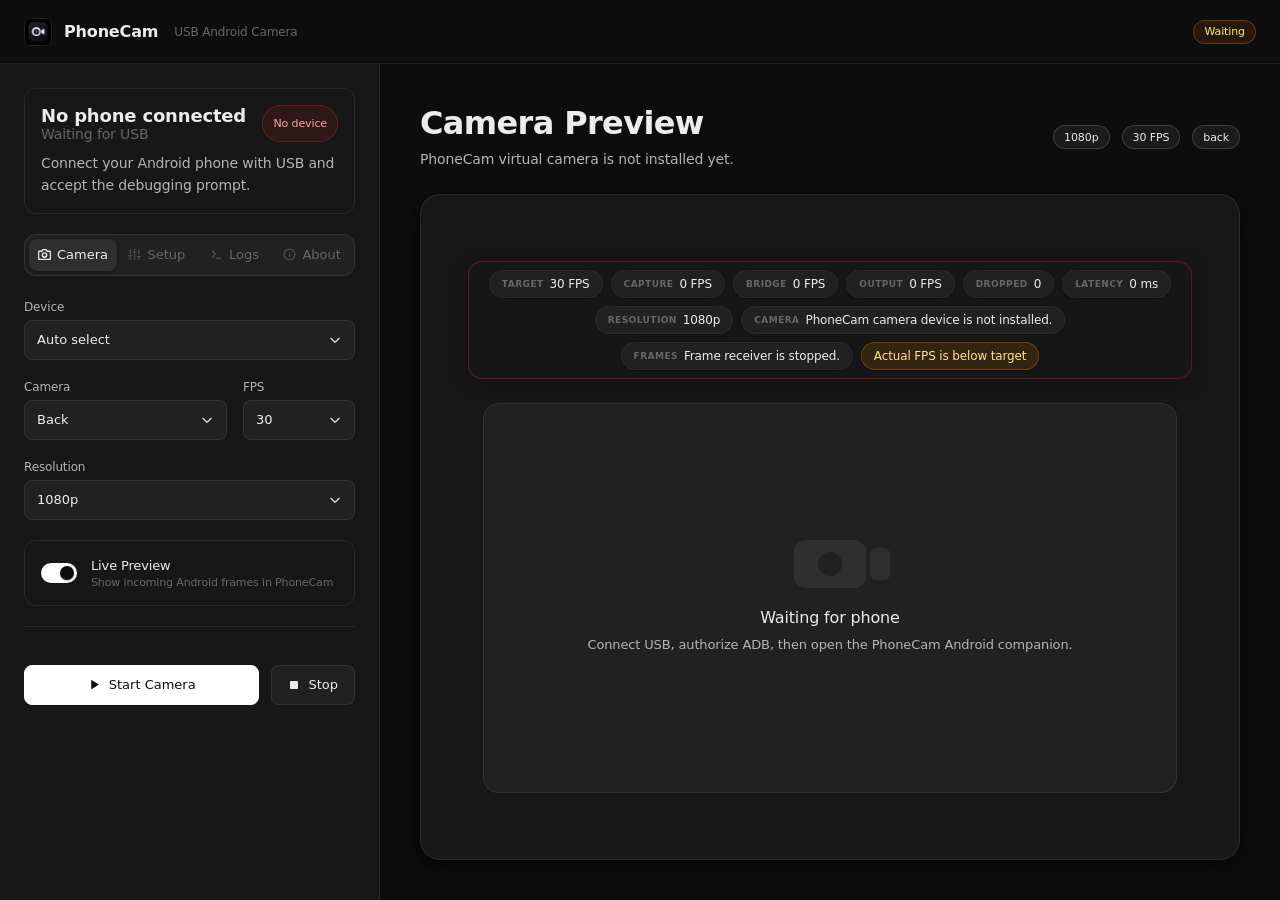
==== commit b44a09ca: "Update logo in Windows/Android apps and prepare v1.0.0-beta.5 release" ====
--- a/phonecam/ui/index.html
+++ b/phonecam/ui/index.html
@@ -14,10 +14,7 @@
     <div class="studio-shell">
       <header class="titlebar">
         <div class="app-brand">
-          <svg class="app-logo-svg" width="20" height="20" viewBox="0 0 24 24" fill="none" stroke="currentColor" stroke-width="2.5" stroke-linecap="round" stroke-linejoin="round" style="color: #ffffff; vertical-align: middle;">
-            <path d="M23 19a2 2 0 0 1-2 2H3a2 2 0 0 1-2-2V8a2 2 0 0 1 2-2h4l2-3h6l2 3h4a2 2 0 0 1 2 2z"></path>
-            <circle cx="12" cy="13" r="4"></circle>
-          </svg>
+          <img src="../assets/logo.png" alt="PhoneCam Logo" />
           <strong>PhoneCam</strong>
           <span>USB Android Camera</span>
         </div>
--- a/phonecam/ui/css/layout.css
+++ b/phonecam/ui/css/layout.css
@@ -35,7 +35,6 @@
   height: 28px;
   border-radius: 6px;
   border: 1px solid var(--border);
-  filter: invert(1) grayscale(100%); /* Invert brand logo on dark mode */
 }
 
 .app-brand strong {
